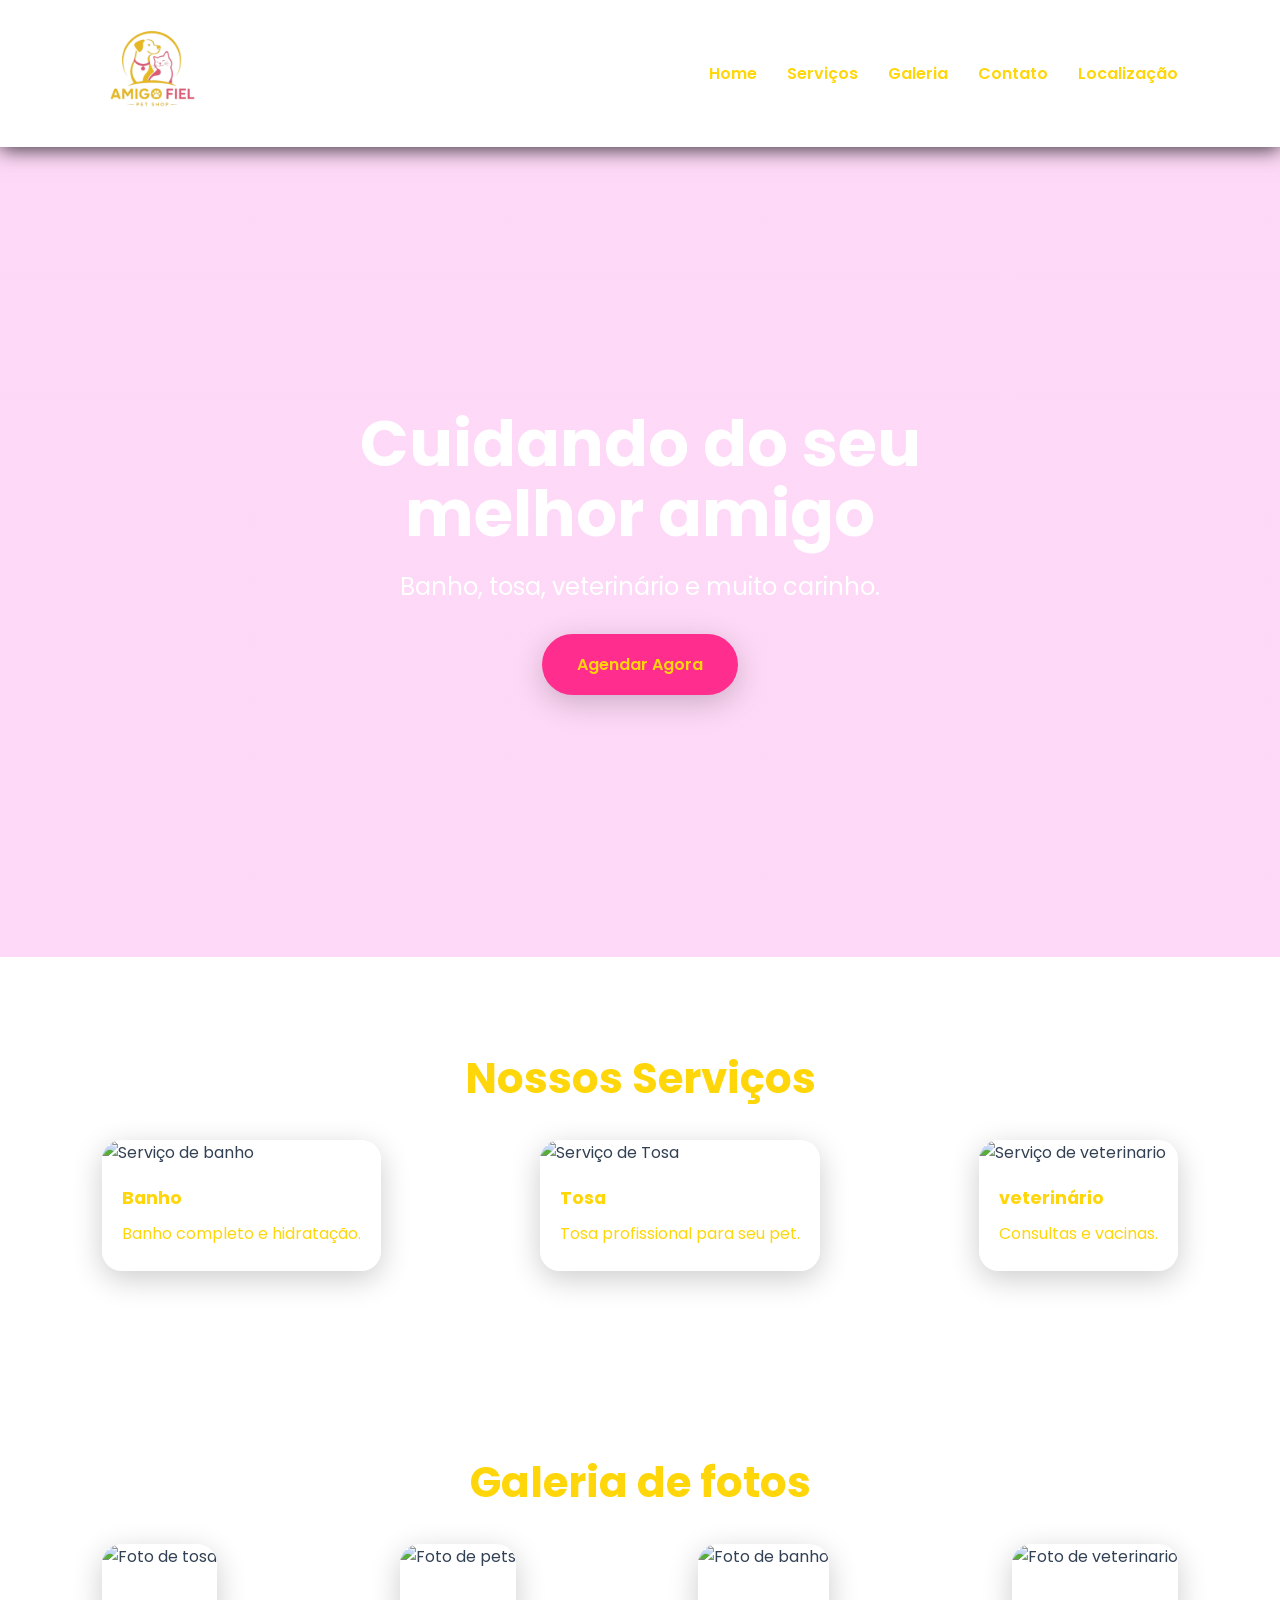
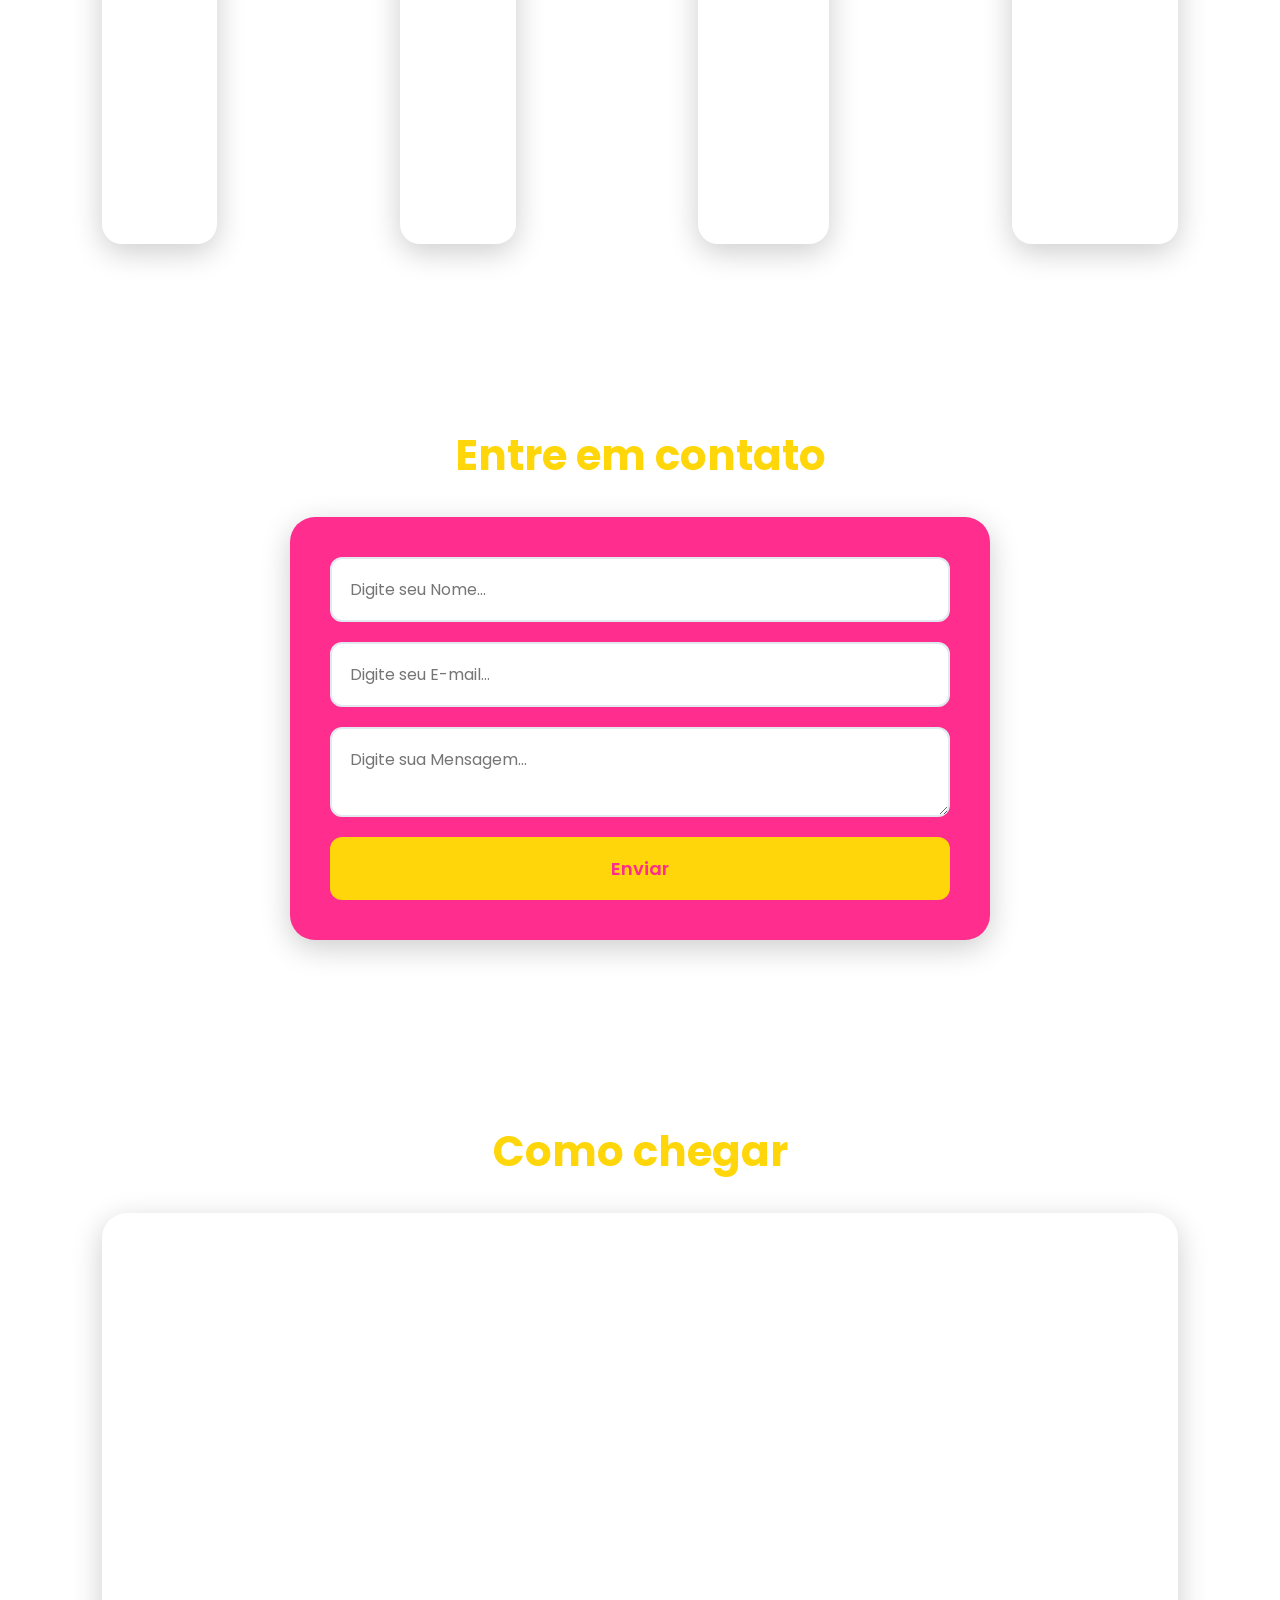
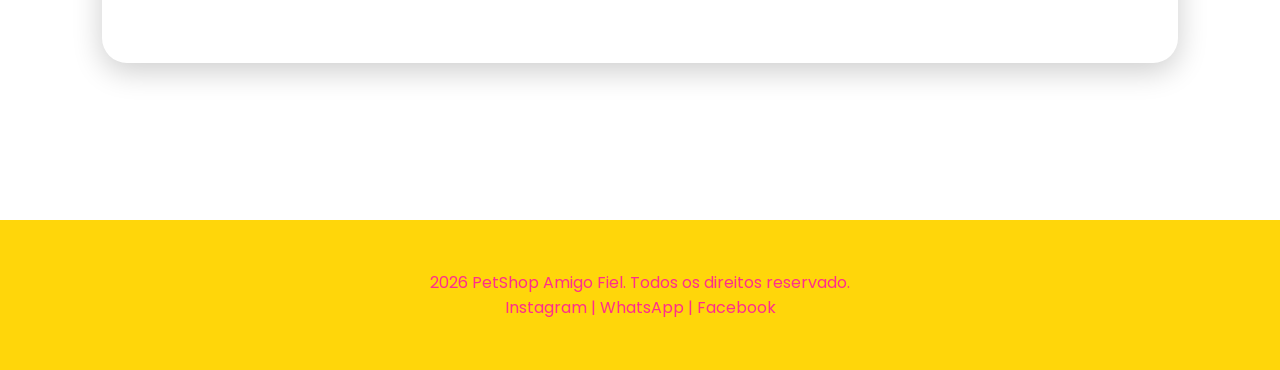
==== cornova.html @ 9590be53 "site legal yeah" ====
<!doctype html>
<html lang="pt-BR">

<head>
    <meta charset="UTF-8" />
    <meta name="viewport" content="width=device-width, initial-scale=1.0" />
    <title>PetShop Amigo Fiel</title>

    <link rel="preconnect" href="https://fonts.googleapis.com" />
    <link rel="preconnect" href="https://fonts.gstatic.com" crossorigin />

    <link href="https://fonts.googleapis.com/css2?family=Poppins:wght@300;400;600;700&display=swap" rel="stylesheet" />

    <link rel="stylesheet" href="css/estilo.css" />
</head>

<body>
    <!-- HEADER -->
    <header>
        <div class="logo">
            <img src="img/logonova.png" alt="logotipo do petshop fiel" width="100" />
        </div>

        <button id="menu-btn">☰</button>

        <nav id="menu">
            <a href="#home">Home</a>
            <a href="#servicos">Serviços</a>
            <a href="#galeria">Galeria</a>
            <a href="#contato">Contato</a>
            <a href="#localizacao">Localização</a>
        </nav>


    </header>

    <!-- HERO -->
    <section id="home" class="hero">
        <div class="hero-content">
            <h1>Cuidando do seu melhor amigo</h1>
            <p>Banho, tosa, veterinário e muito carinho.</p>
            <a href="#contato" class="btn">Agendar Agora</a>
        </div>
    </section>

    <!-- SERVIÇOS -->
    <section id="servicos" class="container">
        <h2>Nossos Serviços</h2>
        <div class="cards">
            <div class="card">
                <img src="img/banho.png" alt="Serviço de banho" />
                <h3>Banho</h3>
                <p>Banho completo e hidratação.</p>
            </div>

            <div class="card">
                <img src="img/tosa.png" alt="Serviço de Tosa" />
                <h3>Tosa</h3>
                <p>Tosa profissional para seu pet.</p>
            </div>

            <div class="card">
                <img src="img/veterinario.png" alt="Serviço de veterinario" />
                <h3>veterinário</h3>
                <p>Consultas e vacinas.</p>
            </div>
        </div>

    </section>


    <!-- GALERIA -->
    <section id="galeria" class="container">
        <h2>Galeria de fotos</h2>
        <div class="galeria">
            <img src="img/tosa.png" alt="Foto de tosa" />
            <img src="img/pets.png" alt="Foto de pets" />
            <img src="img/banho.png" alt="Foto de banho" />
            <img src="img/veterinario.png" alt="Foto de veterinario" />
        </div>
    </section>

    <!-- CONTATO -->
    <section id="contato" class="container">
        <h2>Entre em contato</h2>
        <form id="formContato">
            <input type="text" placeholder="Digite seu Nome..." name="nome" />

            <input type="email" placeholder="Digite seu E-mail..." id="email" name="email" />

            <textarea placeholder="Digite sua Mensagem..." id="mensagem" name="mensagem"></textarea>

            <button type="submit">Enviar</button>

        </form>
    </section>

    <!-- MAPA -->
    <section id="localizacao" class="container">
        <h2>Como chegar</h2>
        <inframe><iframe
                src="https://www.google.com/maps/embed?pb=!1m18!1m12!1m3!1d3590.9125822587507!2d-48.175438579245245!3d-21.7924877791183!2m3!1f0!2f0!3f0!3m2!1i1024!2i768!4f13.1!3m3!1m2!1s0x94b8f3e5bd0551f3%3A0x60445b0d94f11583!2sPet%20shop%20Amigo%20Fiel!5e0!3m2!1spt-BR!2sbr!4v1778673978694!5m2!1spt-BR!2sbr"
                width="600" height="450" style="border:0;" allowfullscreen="" loading="lazy"
                referrerpolicy="no-referrer-when-downgrade"></iframe>
        </inframe>
    </section>

    <!-- FOOTER -->
    <footer>
        <p>2026 PetShop Amigo Fiel. Todos os direitos reservado.</p>
        <p>Instagram | WhatsApp | Facebook</p>
    </footer>

    <script src="js/script.js"></script>
</body>

</html>
---- css/estilo.css ----
:root {
  --primaria: #ffd60a;
  --secundaria: #ff2d8d;
  --escuro: #ffd60a;
  --claro: #ff2d8d;
  --texto: #334155;
  --sombra: 0 8px 30px rgba(0, 0, 0, 0.2);
  --radius: 20px;
}

* {
  margin: 0;
  padding: 0;
  box-sizing: border-box;
  font-family: "Poppins", sans-serif;
}

html {
  scroll-behavior: smooth;
}

body {
  color: var(--texto);
  background:
    linear-gradient(rgba(255, 255, 255, 0.85), rgba(255, 255, 255, 0.91)),
    url("../img/fundo.png");
  background-attachment: fixed;
  background-size: 500px;
}

header {
  position: sticky;
  top: 0;
  z-index: 9999;

  display: flex;
  justify-content: space-between;
  align-items: center;

  padding: 20px 8%;
  background: rgba(255, 255, 255, 0.75);
  backdrop-filter: blur(20px);
  -webkit-backdrop-filter: blur(20px);
  box-shadow: 0 2px 20px rgba(0, 0, 0, 0.8);
}

.logo {
}

nav {
  display: flex;
  gap: 30px;
}

nav a {
  text-decoration: none;
  color: var(--primaria);
  font-weight: 600;
  transition: 0.3s;
}

nav a:hover {
  color: var(--secundaria);
}

#menu-btn {
  display: none;
  font-size: 34px;
  border: none;
  background: none;
  cursor: pointer;
  color: var(--primaria);
}

/* Hero */

.hero {
  min-height: 90dvh;
  display: flex;
  align-items: center;
  justify-content: center;

  background:
    linear-gradient(rgba(251, 0, 205, 0.149), rgba(251, 0, 205, 0.149)),
    url("../img/banner.png");
  background-size: cover;
  background-position: center;
  padding: 40px;
  columns: var(--escuro);
}

.hero-content {
  max-width: 800px;
  text-align: center;
}

.hero-content h1 {
  font-size: 64px;
  margin-bottom: 20px;
  line-height: 1.1;
  color: #ffffff;
}

.hero-content p {
  font-size: 24px;
  margin-bottom: 30px;
  color: #ffffff;
}

.btn {
  display: inline-block;
  background: var(--secundaria);
  padding: 18px 35px;
  border-radius: 50px;
  text-decoration: none;
  color: var(--escuro);
  font-weight: 600;
  transition: 0.3s;
  box-shadow: var(--sombra);
}

.btn:hover {
  transform: scale(1.1);
}

/* CONTAINER */
.container {
  padding: 90px 8%;
}

.container h2 {
  text-align: center;
  font-size: 42px;
  margin-bottom: 30px;
  color: var(--escuro);
}

/* CARDS */
.cards {
  display: flex;
  justify-content: space-between;
  flex-wrap: wrap;
  gap: 20px;
}

.card {
  background: rgba(255, 255, 255, 0.8);
  border-radius: var(--radius);
  box-shadow: var(--sombra);
  overflow: hidden;
  backdrop-filter: blur(20px);
  -webkit-backdrop-filter: blur(20px);
  transform: 0.4s;
}

.card:hover {
  transform: translateY(-12px);
}

.card img {
  width: 100%;
  height: 350px;
  object-fit: cover;
}

.card h3 {
  padding: 20px 20px 10px;
  color: var(--primaria);
  font-size: 1.1rem;
}

.card p {
  padding: 0 20px 25px;
  color: var(--primaria);

}

/* GALERIA */

.galeria {
  display: flex;
  justify-content: space-between;
  flex-wrap: wrap;
  gap: 16px;
}

.galeria img {
  height: 300px;
  object-fit: cover;
  border-radius: var(--radius);
  box-shadow: var(--sombra);
  transition: 0.4s;
}
.galeria img:hover {
  transform: scale(1.05);
}

/* FORM */
form {
  max-width: 700px;
  margin: auto;
  background: var(--secundaria);
  padding: 40px;
  border-radius: 25px;
  box-shadow: var(--sombra);

  display: flex;
  flex-direction: column;
  gap: 20px;
}

input, textarea{
  padding: 18px;
  border: 2px solid #e2e8f0;
  border-radius: 12px;
  font-size: 16px;
}

input:focus, textarea:focus{
  outline: none;
  border-color: var(--primaria);
}

button{
  padding: 18px;
  background: var(--primaria);
  color: var(--secundaria);
  border: none;
  border-radius: 12px;
  font-size: 18px;
  font-weight: 600;
  cursor: pointer;
  transition: 0.4s;
}

button:hover{
  background: #ccac00;
}

/* FOOTER */
footer{
background: var(--primaria);
color: var(--secundaria);
text-align: center;
padding: 50px 20px;
margin-top: 60px;
}

/* MAPA */
iframe {
  width: 100%;
  height: 450px;
  border: none;
  border-radius: 25px;
  box-shadow: var(--sombra);
}

/* RESPONSIVIDADE PARA MOBILE */
@media (max-width: 768px) {
  #menu-btn {
  display: block;
}

nav{
  display: none;
  position: absolute;
  top: 85px;
  right: 20px;
  flex-direction: column;
  background: var(--primaria);
  padding: 25px;
  border-radius: 20px;
  box-shadow: var(--sombra);  
}
nav.ativo {
  display: flex;
}
.hero h1 {
  font-size: 38px;
}
.hero p {
  font-size: 18px;
}
h2 {
  font-size: 24px;
}
.galeria {
  grid-template-columns: 1fr;
  justify-content: center;
  }
}
/*RESPONSIVIDADE TABLET */
@media (min-width: 768px) and (max-width: 1200px) {
}
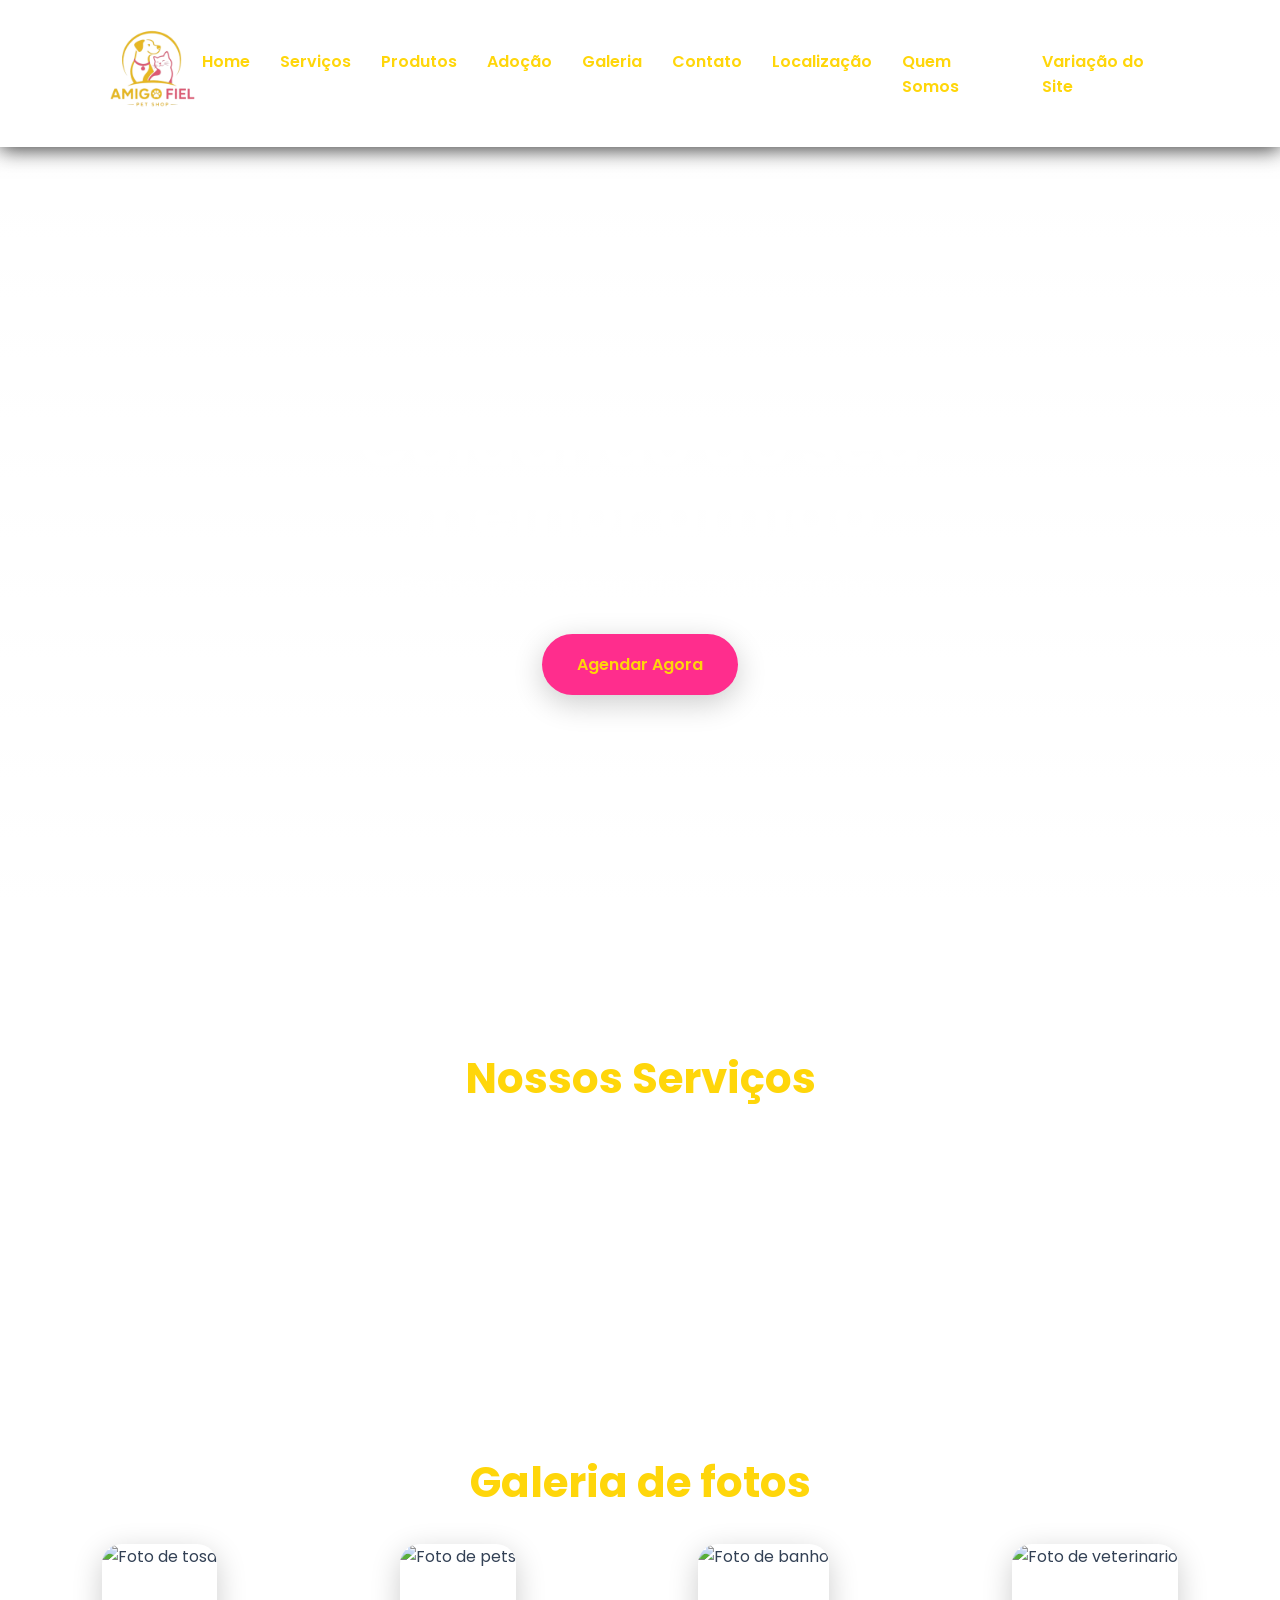
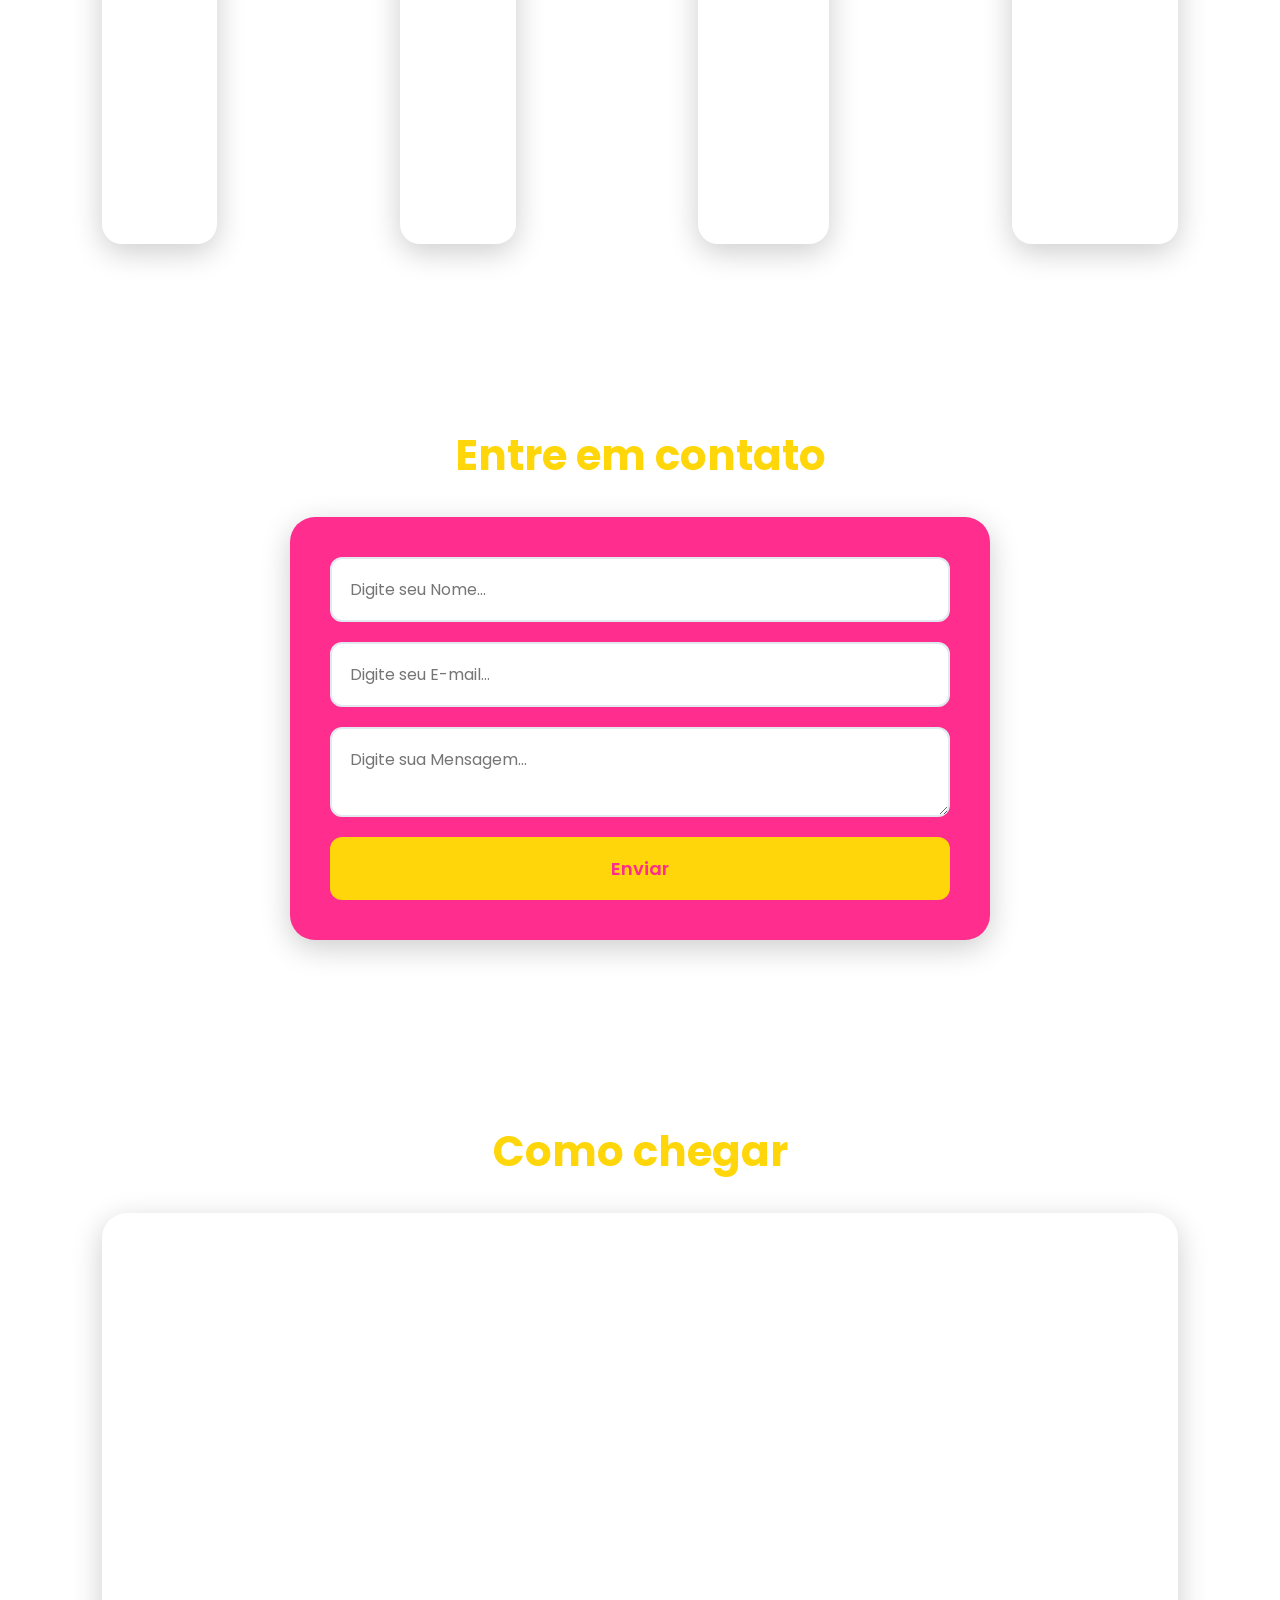
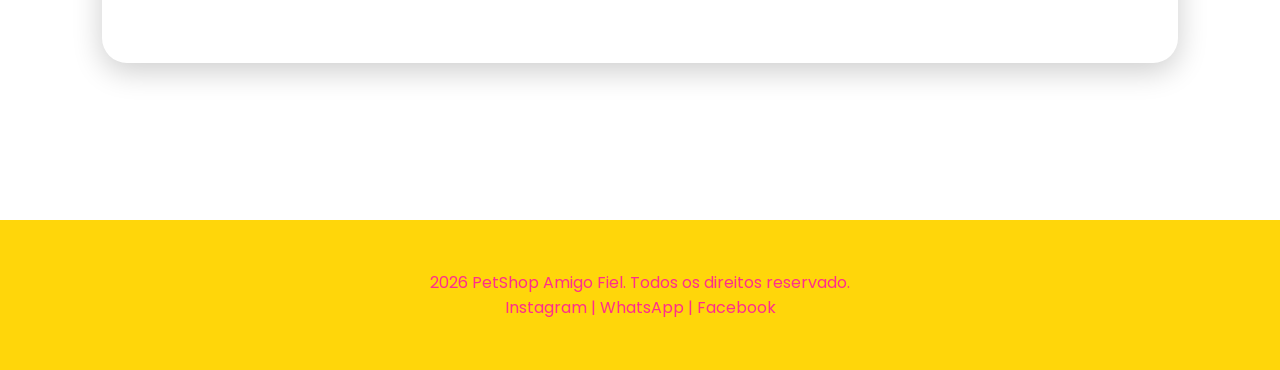
==== commit 80a9d657: "colocando os botoes novos etc" ====
--- a/cornova.html
+++ b/cornova.html
@@ -23,13 +23,19 @@
 
         <button id="menu-btn">☰</button>
 
-        <nav id="menu">
-            <a href="#home">Home</a>
-            <a href="#servicos">Serviços</a>
-            <a href="#galeria">Galeria</a>
-            <a href="#contato">Contato</a>
-            <a href="#localizacao">Localização</a>
-        </nav>
+       <nav id="menu">
+  <a href="#home">Home</a>
+  <a href="#servicos">Serviços</a>
+  <a href="#produtosps">Produtos</a>
+  <a href="#adocaops">Adoção</a>
+  <a href="#galeria">Galeria</a>
+  <a href="#contato">Contato</a>
+  <a href="#localizacao">Localização</a>
+
+  <a href="sobre.html">Quem Somos</a>
+  <a href="index.html">Variação do Site</a>
+</nav>
+      
 
 
     </header>
--- a/css/estilo.css
+++ b/css/estilo.css
@@ -81,7 +81,7 @@
   justify-content: center;
 
   background:
-    linear-gradient(rgba(251, 0, 205, 0.149), rgba(251, 0, 205, 0.149)),
+    
     url("../img/banner.png");
   background-size: cover;
   background-position: center;
@@ -150,7 +150,7 @@
   overflow: hidden;
   backdrop-filter: blur(20px);
   -webkit-backdrop-filter: blur(20px);
-  transform: 0.4s;
+  transition: 0.4s;
 }
 
 .card:hover {
